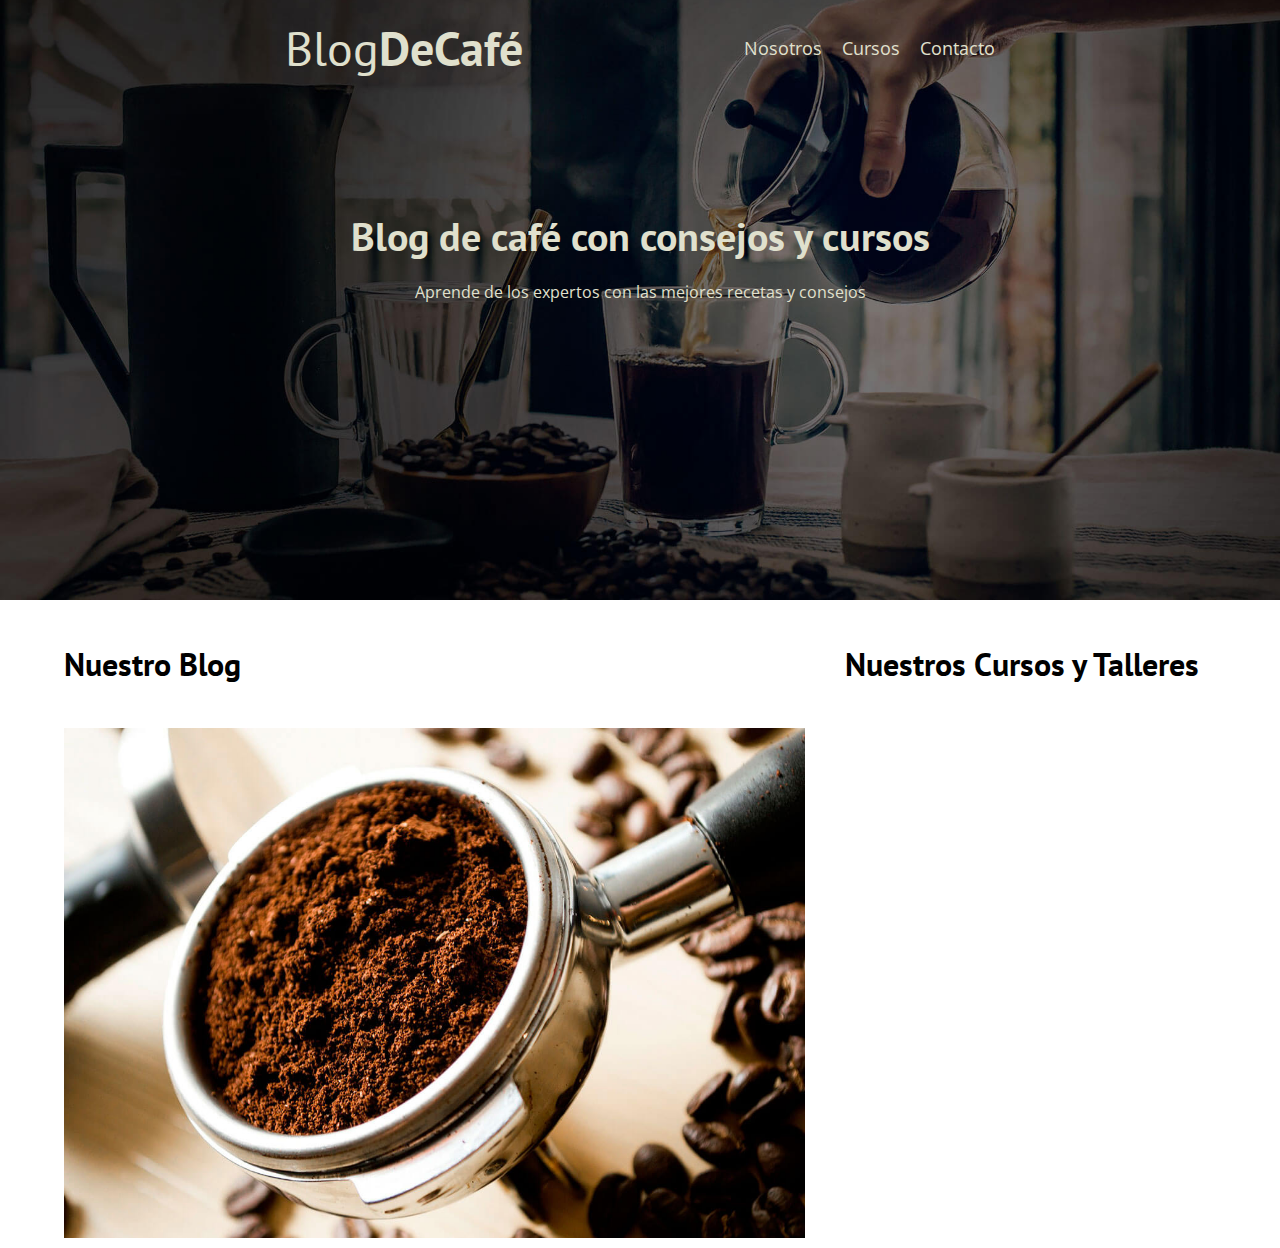
==== index.html @ 05df7c15 "# CSS HTML -- Estilos de Main" ====
<!DOCTYPE html>
<html lang="en">
<head>
    <meta charset="UTF-8">
    <meta name="viewport" content="width=device-width, initial-scale=1.0">
    <link rel="stylesheet" href="css/normalize.css">
    <link href="https://fonts.googleapis.com/css2?family=Open+Sans:wght@400&family=PT+Sans:wght@400;700&display=swap" rel="stylesheet">
    <link rel="stylesheet" href="css/style.css">
    <title>Cafe</title>
</head>
<body>

    <header class="header">

        <div class="contenedor">
            <div class="barra"><!-- barra de navegación -->
                <a href="index.html" class="logo">
                    <h1 class="logo__nombre no-margin centrar-texto">Blog<span class="logo__bold">DeCafé</span></h1>
                </a>

                <nav class="navegacion"> <!-- enlaces de navegación -->
                    <a href="nosotros.html" class="navegacion__enlace">Nosotros</a>
                    <a href="cursos.html" class="navegacion__enlace">Cursos</a>
                    <a href="contacto.html" class="navegacion__enlace">Contacto</a>
                </nav>
            </div>
        </div>

        <div class="header__texto"><!-- Texto en el encabezado -->
            <h2 class="no-margin">Blog de café con consejos y cursos</h2>
            <p class="no-margin">Aprende de los expertos con las mejores recetas y consejos</p>
        </div>
    </header>

    <div class="contenedor contenido-principal">
        <main class="blog">
            <h3>
                Nuestro Blog
            </h3>

            <article class="entrada">
                <div class="entrada__imagen">
                    <img src="./img/blog1.jpg" alt="imagen blog">
                </div>

            </article>
        </main>
        
        <aside class="sidebar">
            <h3>Nuestros Cursos y Talleres</h3>
        </aside>
    </div>
    
</body>
</html>
---- css/style.css ----
/*========================================================
                    Custoom Properties 
==========================================================*/
:root { 
    /* Agregando fuentes */
    --fuenteHeading: 'PT Sans', sans-serif;
    --fuenteParrafos: 'Open Sans', sans-serif;

    /* Agregando colores */
    --color1: #000f00;
    --color2:  #13341b;
    --color3:  #734840;
    --color4:  #b5ae7f;
    --color5:  #e0e0cd;
}

html {
    box-sizing: border-box;
    font-size: 62.5%; /* 1 rem = 10 px */
}

*, *:before, *:after {
    box-sizing: inherit;
}

body {
    background-color: var(--blanco);
    font-family: var(--fuenteParrafos);
    font-size: 1.6rem; /* Tamaño fuente */
    line-height: 2; /* Interlineado */
}

/*========================================================
                        Globales 
==========================================================*/

.contenedor {
    width: 120rem;
    width: 90%;
    margin: 0 auto;
}

/* Quitar interlineado a enlaces */
a {
    text-decoration: none;
}

/* Tamaños para títulos */
h1,h2,h3,h4 {
    font-family: var(--fuenteHeading);
}

h1 {
    font-size: 4.8rem;
}

h2 {
    font-size: 4rem;
}

h3 {
    font-size: 3.2rem;
}

h4 {
    font-size: 2.8rem;
}

img {
    max-width: 100%;
}

/*========================================================
                        Utilidades 
==========================================================*/

.no-margin {
    margin: 0;
}

.no-padding {
    padding: 0;
}

.centrar-texto {
    text-align: center;
}

/*========================================================
                        Header 
==========================================================*/

.header {
    background-image: url(../img/banner.jpg);
    height: 60rem;
    background-size: cover;
    background-repeat: no-repeat;
    background-position: center center; /* decie qué parte de la imagen quiero que se vea hor vert */
}

/* Texto de header */
.header__texto {
    color: var(--color5);
    text-align: center;
    margin-top: 5rem;
}

@media (min-width: 768px) {
  .header__texto {
    margin-top: 10rem;
  }
}

/* Nav bar */
@media (min-width: 768px) {
    .barra {
        display: flex;
        justify-content: space-evenly; /* alinear horizontal */
        align-items: center;
    }
}

.logo {
    color: var(--color5);
}

.logo__nombre {
    font-weight: 400;
}

.logo__bold {
    font-weight: 700;
}

/* Enlaces de navegación */
@media (min-width: 768px) {
    .navegacion {
      display: flex;
      gap: 2rem;
     /* margin-right: 5rem; */
    }
  }

.navegacion__enlace {
    display: block; /* agrupa elementos en renglones */
    text-align: center;
    font-size: 1.8rem;
    color: var(--color5);
}

/*========================================================
                        Main 
==========================================================*/

/* El main de esta página se encunetra en un div */

@media (min-width: 768px) {
  .contenido-principal {
    display: grid;
    grid-template-columns: 2fr 1fr;
    column-gap: 4rem;
  }
}
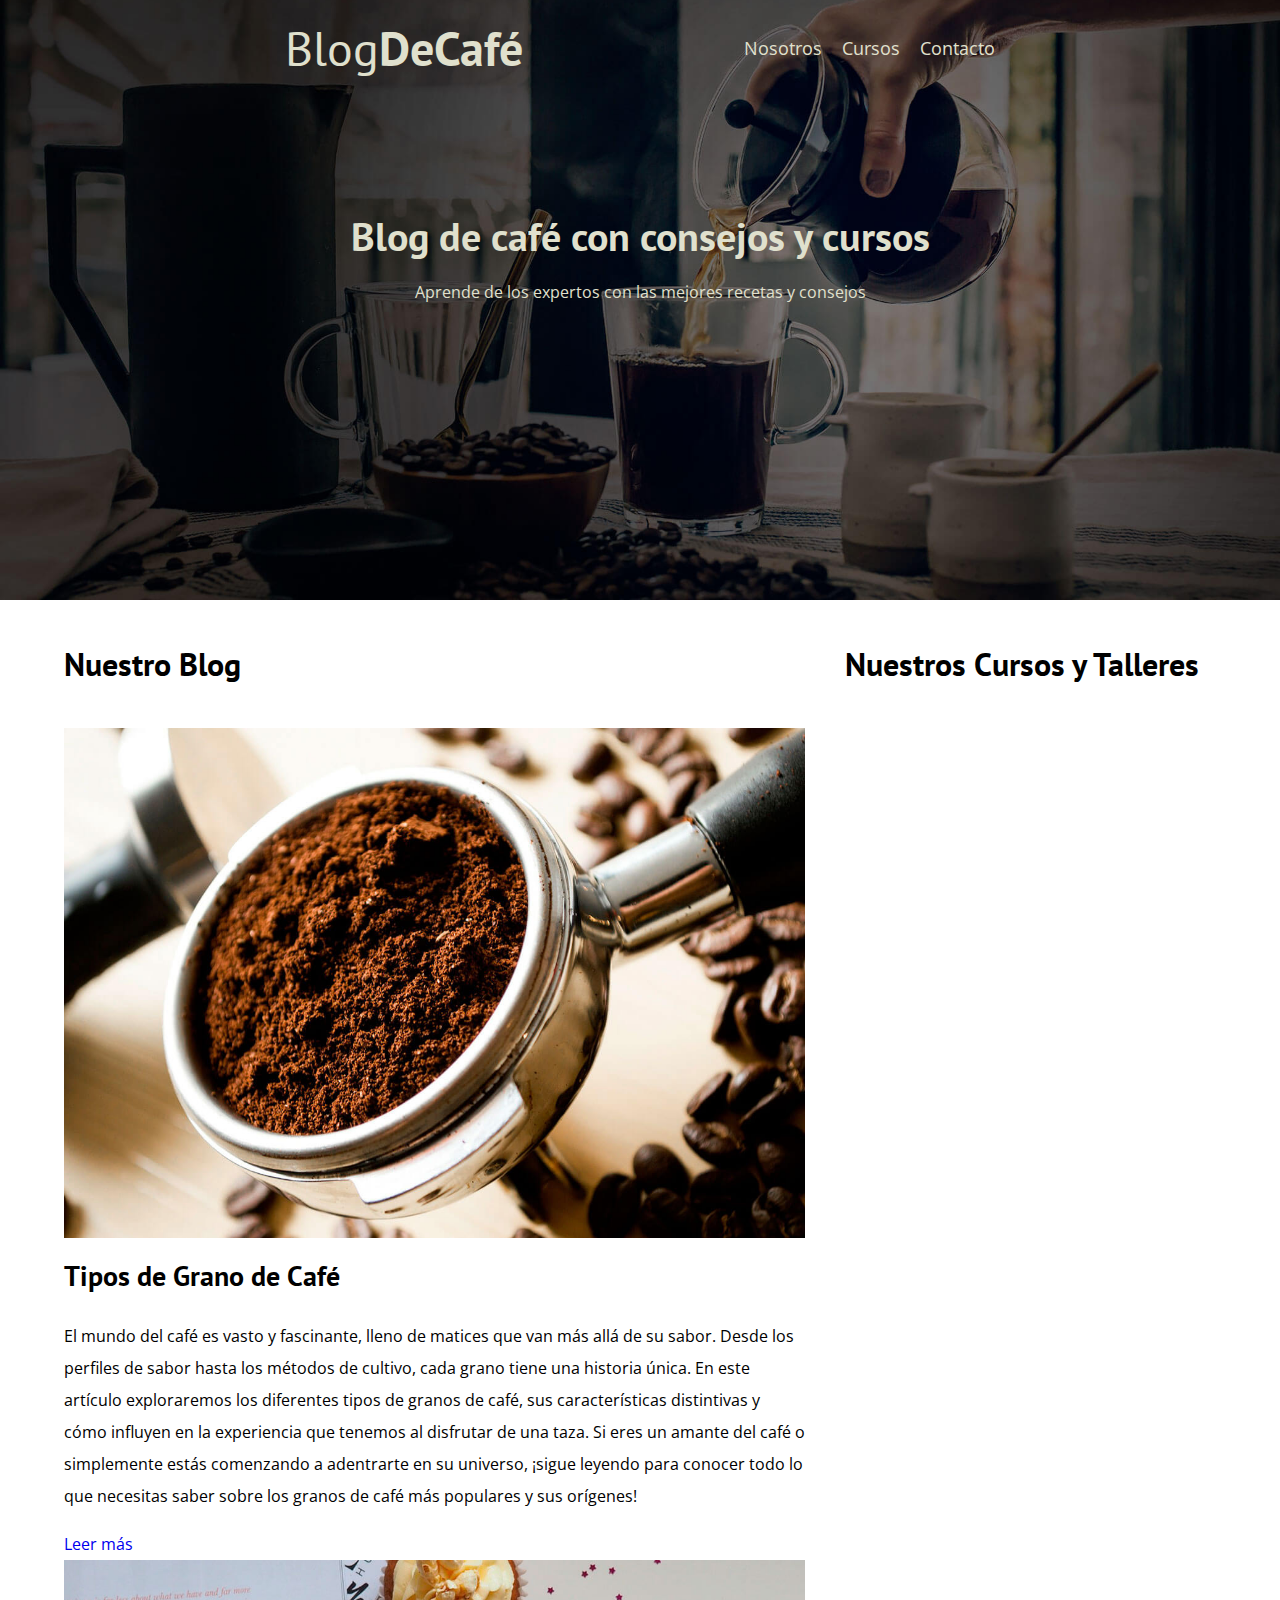
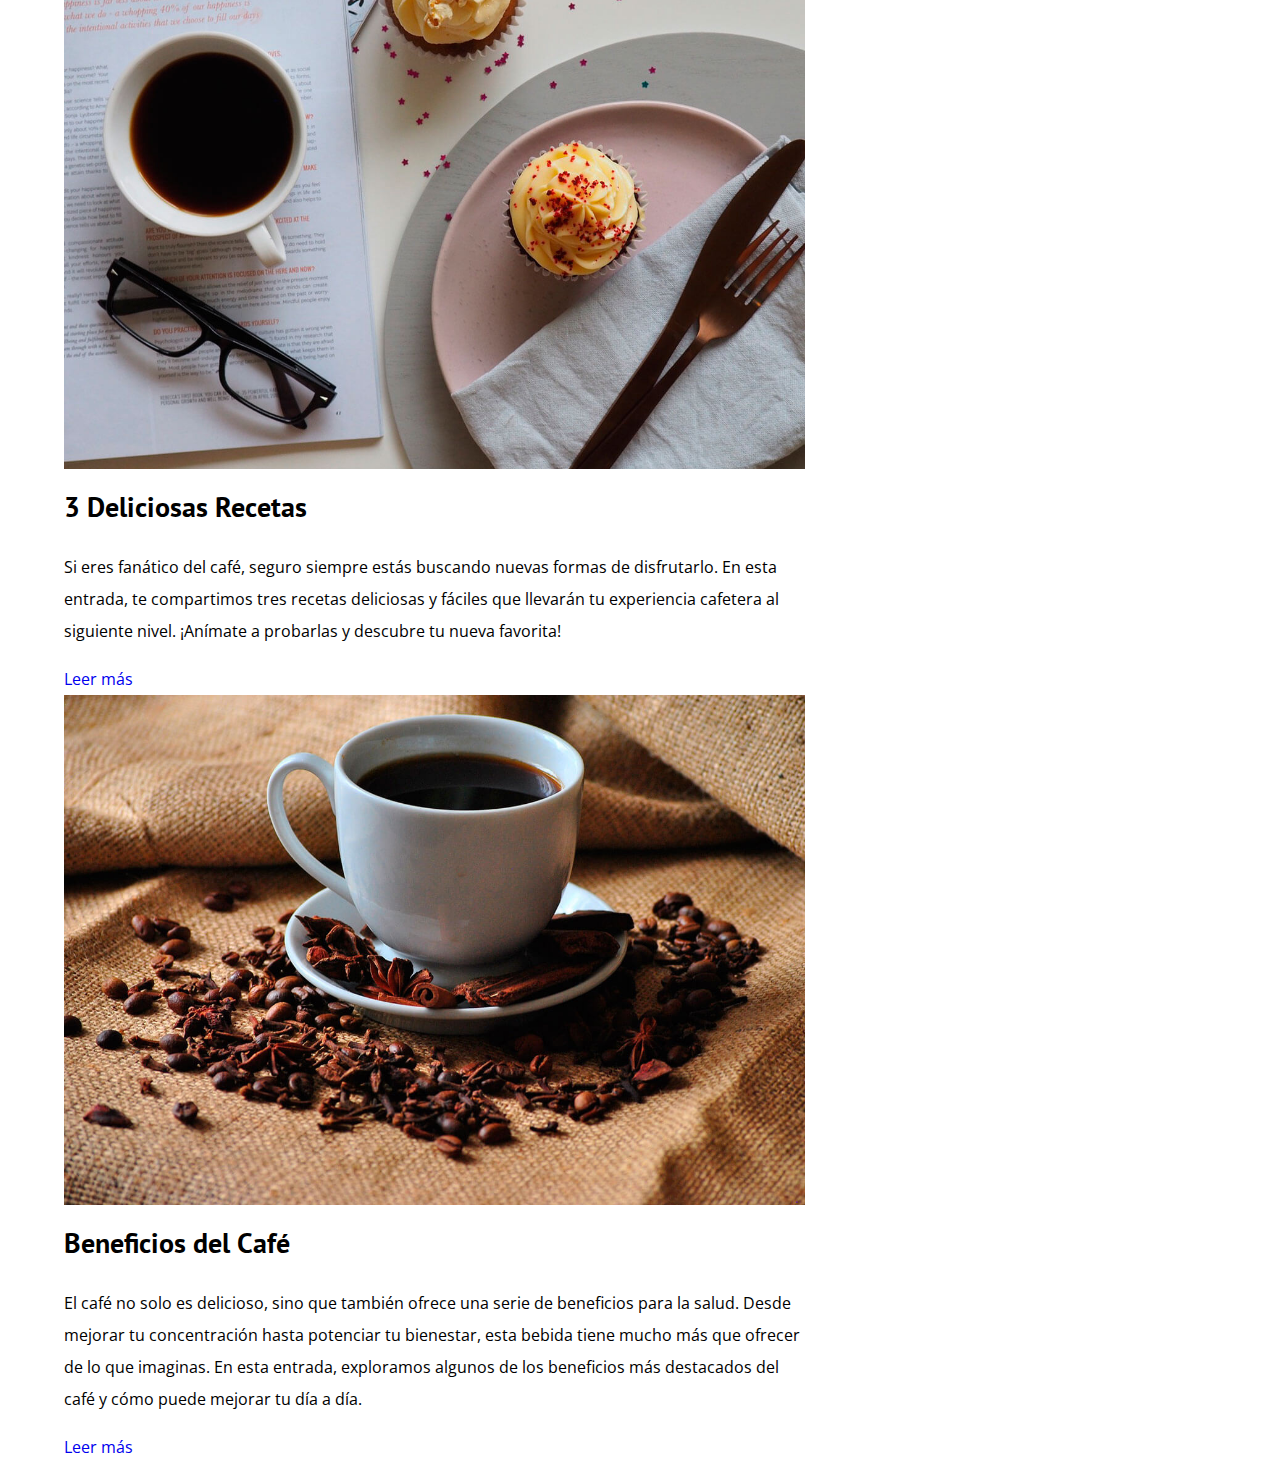
==== commit 53f22433: "# HTML -- añandiendo entradas de blog" ====
--- a/index.html
+++ b/index.html
@@ -38,9 +38,44 @@
                 Nuestro Blog
             </h3>
 
-            <article class="entrada">
+            <article class="entrada"> <!-- Primer entrada de blog -->
                 <div class="entrada__imagen">
                     <img src="./img/blog1.jpg" alt="imagen blog">
+                </div>
+
+                <div>
+                    <h4 class="no-margin">Tipos de Grano de Café</h4>
+                    <p>El mundo del café es vasto y fascinante, lleno de matices que van más allá de su sabor. Desde los perfiles de sabor hasta los métodos de cultivo, cada grano tiene una historia única. En este artículo exploraremos los diferentes tipos de granos de café, sus características distintivas y cómo influyen en la experiencia que tenemos al disfrutar de una taza. Si eres un amante del café o simplemente estás comenzando a adentrarte en su universo, ¡sigue leyendo para conocer todo lo que necesitas saber sobre los granos de café más populares y sus orígenes! </p>
+
+                    <a href="entrada.html" class="boton botton--primario">Leer más</a>
+                </div>
+
+            </article>
+
+            <article class="entrada"> <!-- Segunda entrada de blog -->
+                <div class="entrada__imagen">
+                    <img src="./img/blog2.jpg" alt="imagen blog">
+                </div>
+
+                <div>
+                    <h4 class="no-margin">3 Deliciosas Recetas</h4>
+                    <p>Si eres fanático del café, seguro siempre estás buscando nuevas formas de disfrutarlo. En esta entrada, te compartimos tres recetas deliciosas y fáciles que llevarán tu experiencia cafetera al siguiente nivel. ¡Anímate a probarlas y descubre tu nueva favorita!</p>
+
+                    <a href="entrada.html" class="boton botton--primario">Leer más</a>
+                </div>
+
+            </article>
+
+            <article class="entrada"> <!-- Tercer entrada de blog -->
+                <div class="entrada__imagen">
+                    <img src="./img/blog3.jpg" alt="imagen blog">
+                </div>
+
+                <div>
+                    <h4 class="no-margin">Beneficios del Café</h4>
+                    <p>El café no solo es delicioso, sino que también ofrece una serie de beneficios para la salud. Desde mejorar tu concentración hasta potenciar tu bienestar, esta bebida tiene mucho más que ofrecer de lo que imaginas. En esta entrada, exploramos algunos de los beneficios más destacados del café y cómo puede mejorar tu día a día.</p>
+
+                    <a href="entrada.html" class="boton botton--primario">Leer más</a>
                 </div>
 
             </article>
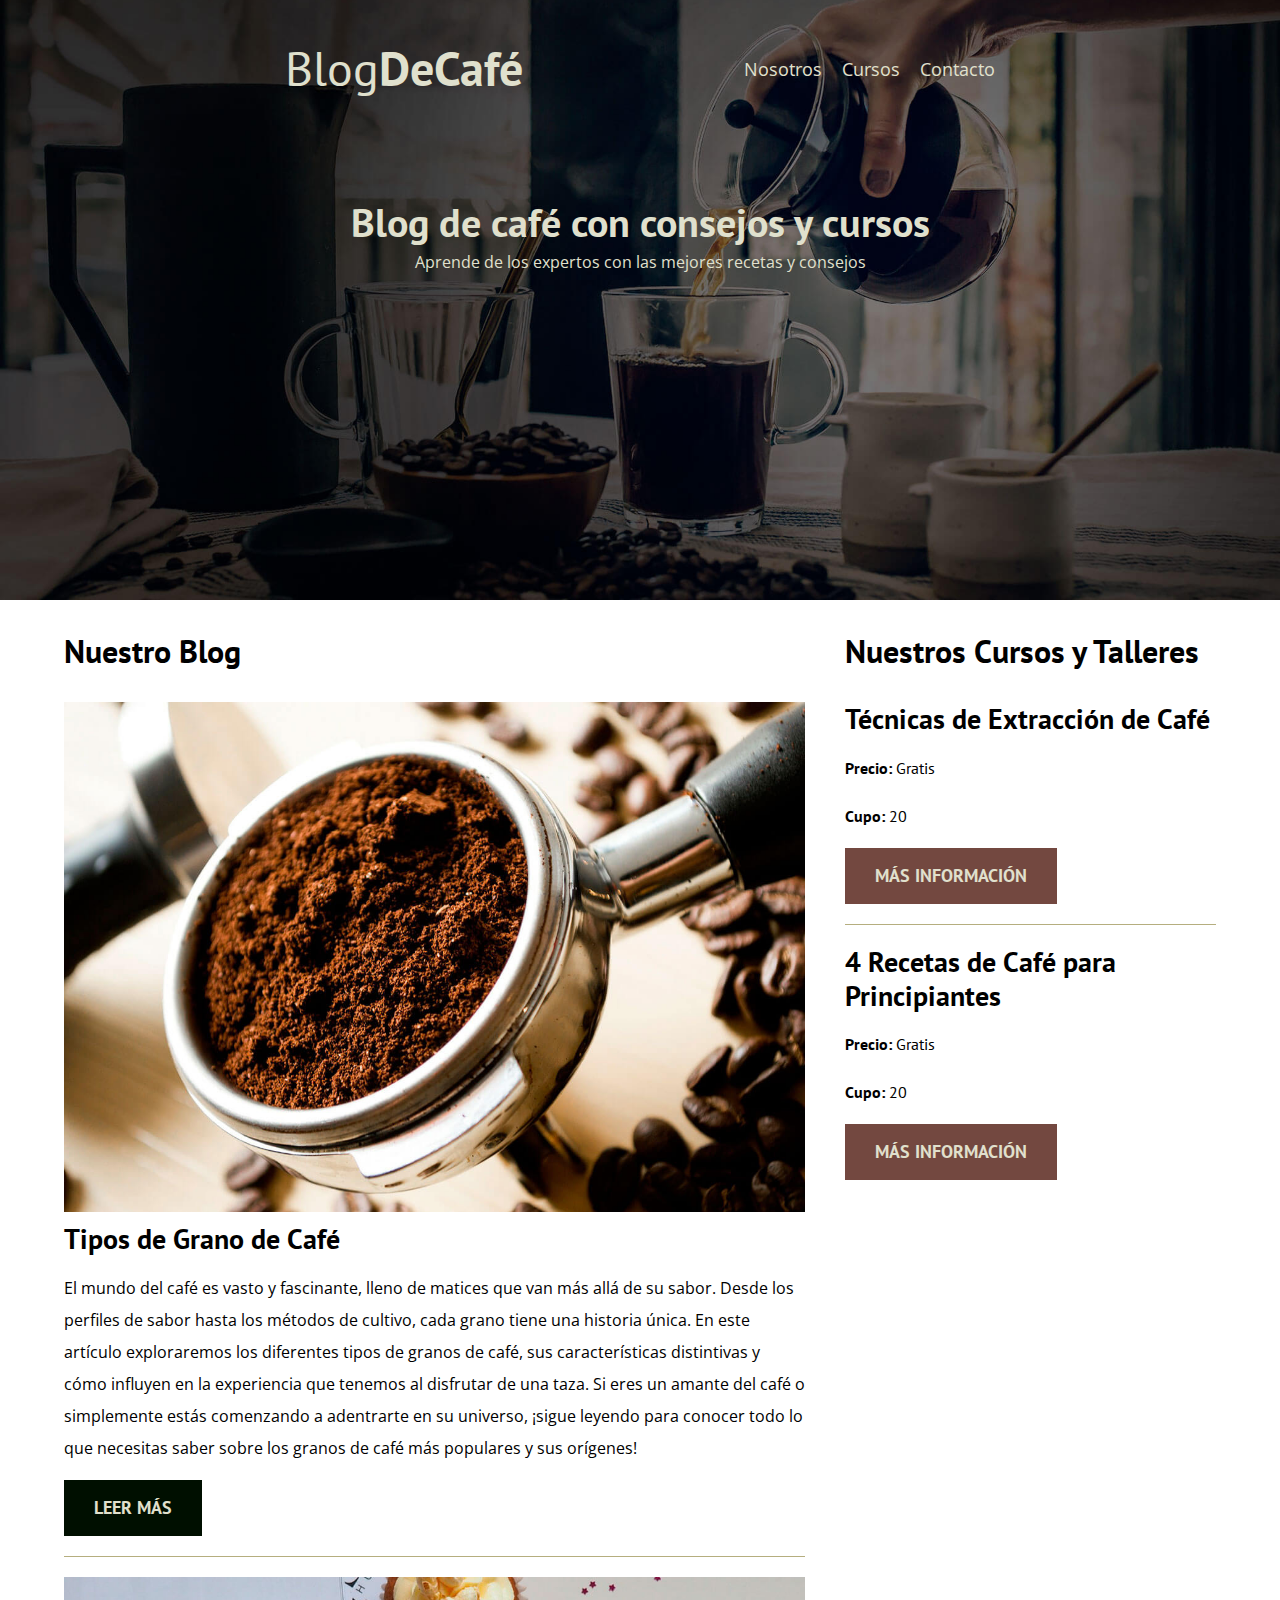
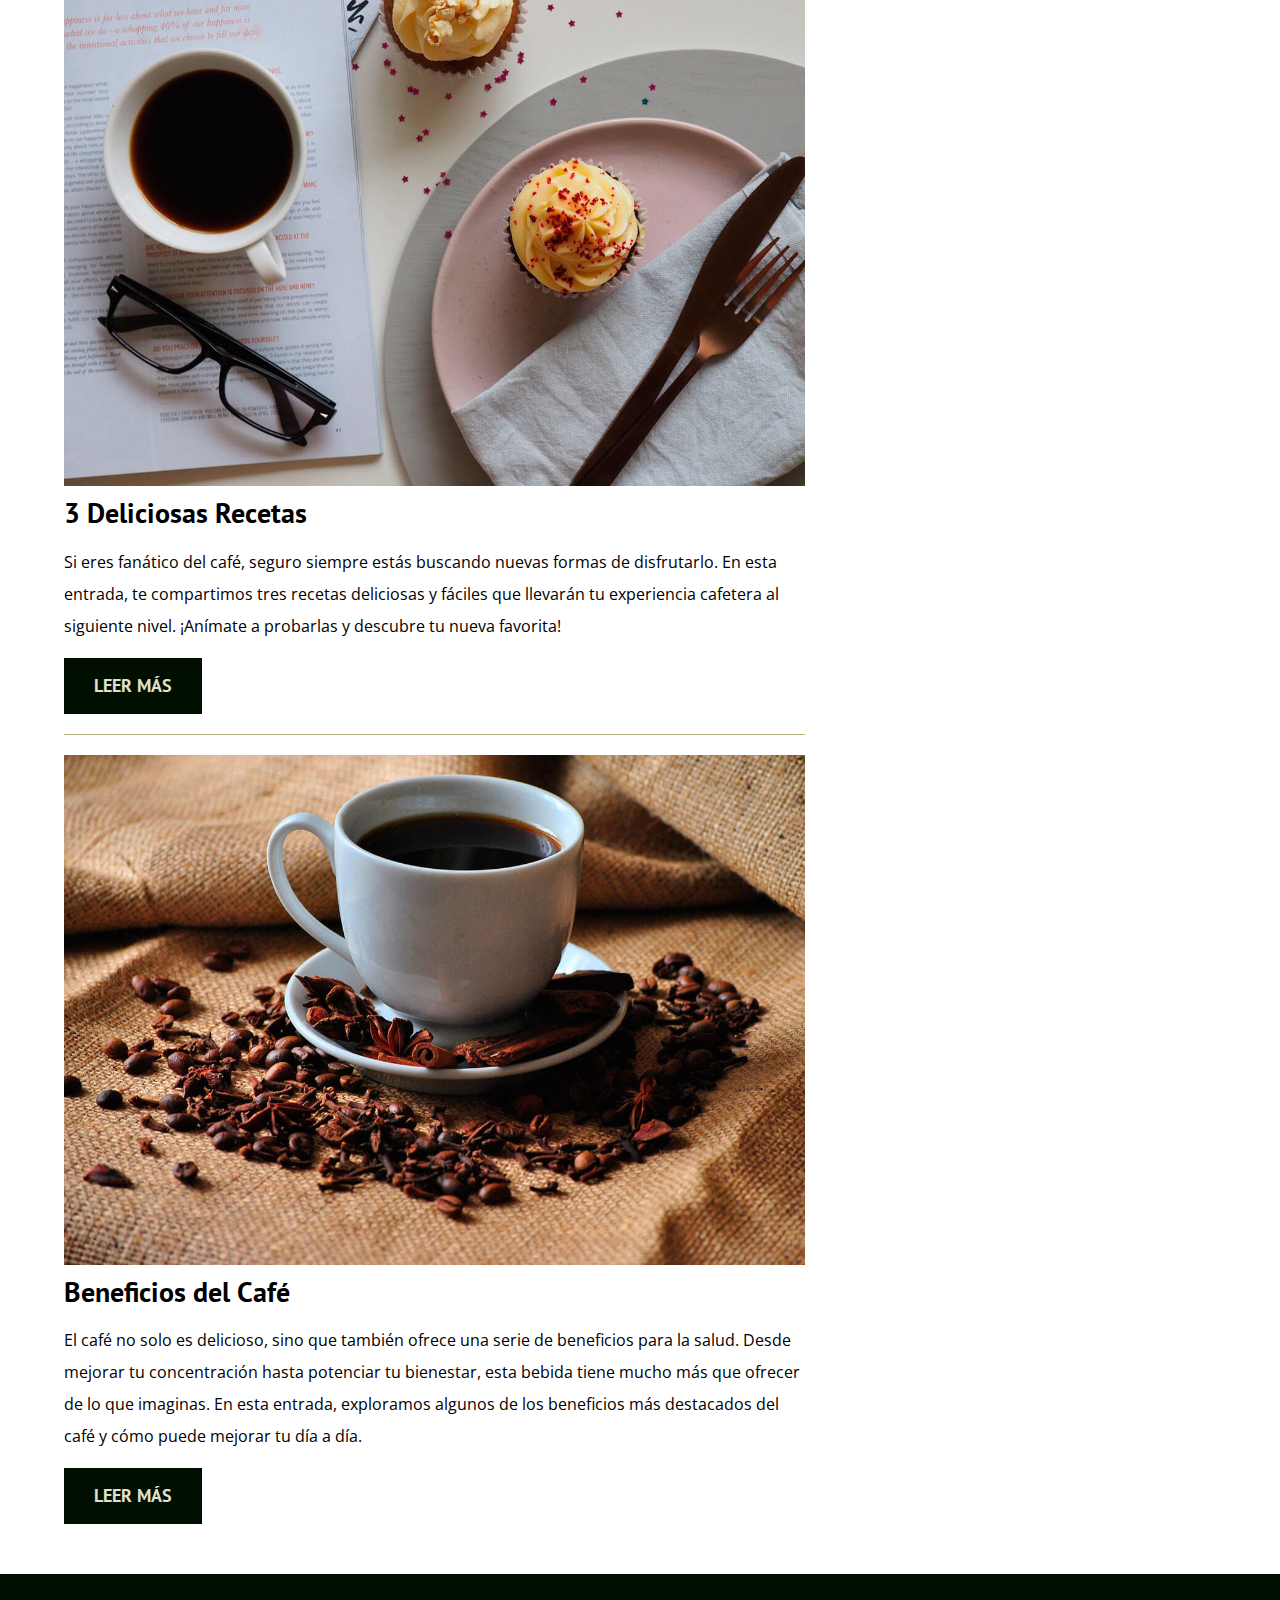
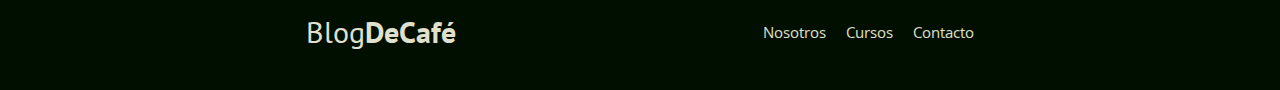
==== commit ce48526b: "#  HTML y CSS -- index - estrcuctura y estilos de index" ====
--- a/index.html
+++ b/index.html
@@ -83,8 +83,45 @@
         
         <aside class="sidebar">
             <h3>Nuestros Cursos y Talleres</h3>
+
+            <ul class="cursos no-padding">
+                <li class="widget-curso">
+                    <h4 class="no-margin">Técnicas de Extracción de Café</h4>
+                    <p class="widget-curso__label"> Precio:
+                        <span class="widget-curso__info">Gratis</span>
+                    </p>
+                    <p class="widget-curso__label"> Cupo:
+                        <span class="widget-curso__info">20</span>
+                    </p>
+                    <a href="entrada.html" class="boton botton--secundario">Más información</a>
+                </li>
+
+                <li class="widget-curso">
+                    <h4 class="no-margin">4 Recetas de Café para Principiantes</h4>
+                    <p class="widget-curso__label"> Precio:
+                        <span class="widget-curso__info">Gratis</span>
+                    </p>
+                    <p class="widget-curso__label"> Cupo:
+                        <span class="widget-curso__info">20</span>
+                    </p>
+                    <a href="entrada.html" class="boton botton--secundario">Más información</a>
+                </li>
+            </ul>
         </aside>
     </div>
     
+    <footer class="footer">
+        <a href="index.html" class="logo">
+            <h1 class="logo__nombre no-margin centrar-texto">Blog<span class="logo__bold">DeCafé</span></h1>
+        </a>
+    
+        <nav class="navegacion"> <!-- enlaces de navegación -->
+            <a href="nosotros.html" class="navegacion__enlace">Nosotros</a>
+            <a href="cursos.html" class="navegacion__enlace">Cursos</a>
+            <a href="contacto.html" class="navegacion__enlace">Contacto</a>
+        </nav>
+    </footer>
+
 </body>
+
 </html>--- a/css/style.css
+++ b/css/style.css
@@ -48,6 +48,7 @@
 /* Tamaños para títulos */
 h1,h2,h3,h4 {
     font-family: var(--fuenteHeading);
+    line-height: 1.2;
 }
 
 h1 {
@@ -111,6 +112,10 @@
   }
 }
 
+.barra {
+    padding-top: 4rem;
+}
+
 /* Nav bar */
 @media (min-width: 768px) {
     .barra {
@@ -160,4 +165,84 @@
     grid-template-columns: 2fr 1fr;
     column-gap: 4rem;
   }
-}+}
+
+/* Entradas */
+.entrada {
+    border-bottom: 1px solid var(--color4);
+    margin-bottom: 2rem;
+}
+
+.entrada:last-of-type {
+    border: none;
+    margin-bottom: 0;
+}
+
+/* botón general */
+.boton {
+    display: block; /* toma todo el espacio en dispositivos pequeños */
+    font-family: var(--fuenteHeading);
+    font-size: 1.8rem;
+    font-weight: 700;
+    color: var(--color5);
+    text-transform: uppercase;
+    text-align: center;
+    padding: 1rem 3rem;
+    margin-bottom: 2rem;
+}
+
+@media (min-width: 768px) {
+  .boton {
+    display: inline-block;
+  }
+}
+
+.botton--primario {
+    background-color: var(--color1);
+}
+
+.botton--secundario {
+    background-color: var(--color3);
+}
+
+.cursos {
+    list-style: none;
+}
+
+.widget-curso {
+    border-bottom: 1px solid var(--color4);
+    margin-bottom: 2rem;
+}
+
+.widget-curso:last-of-type {
+    border: none;
+    margin-bottom: 0;
+}
+
+.widget-curso__label {
+    font-family: var(--fuenteHeading);
+    font-weight: bold;
+}
+
+.widget-curso__info {
+    font-weight: normal;
+}
+/*========================================================
+                        Footer 
+==========================================================*/
+.footer {
+    display: flex;
+    justify-content: space-evenly;
+    align-items: center;
+    background-color: var(--color1);
+    padding: 4rem 0;
+    margin-top: 3rem;
+}
+
+.footer h1 {
+    font-size: 3rem;
+}
+
+.footer a{
+    font-size: 1.5rem;
+}
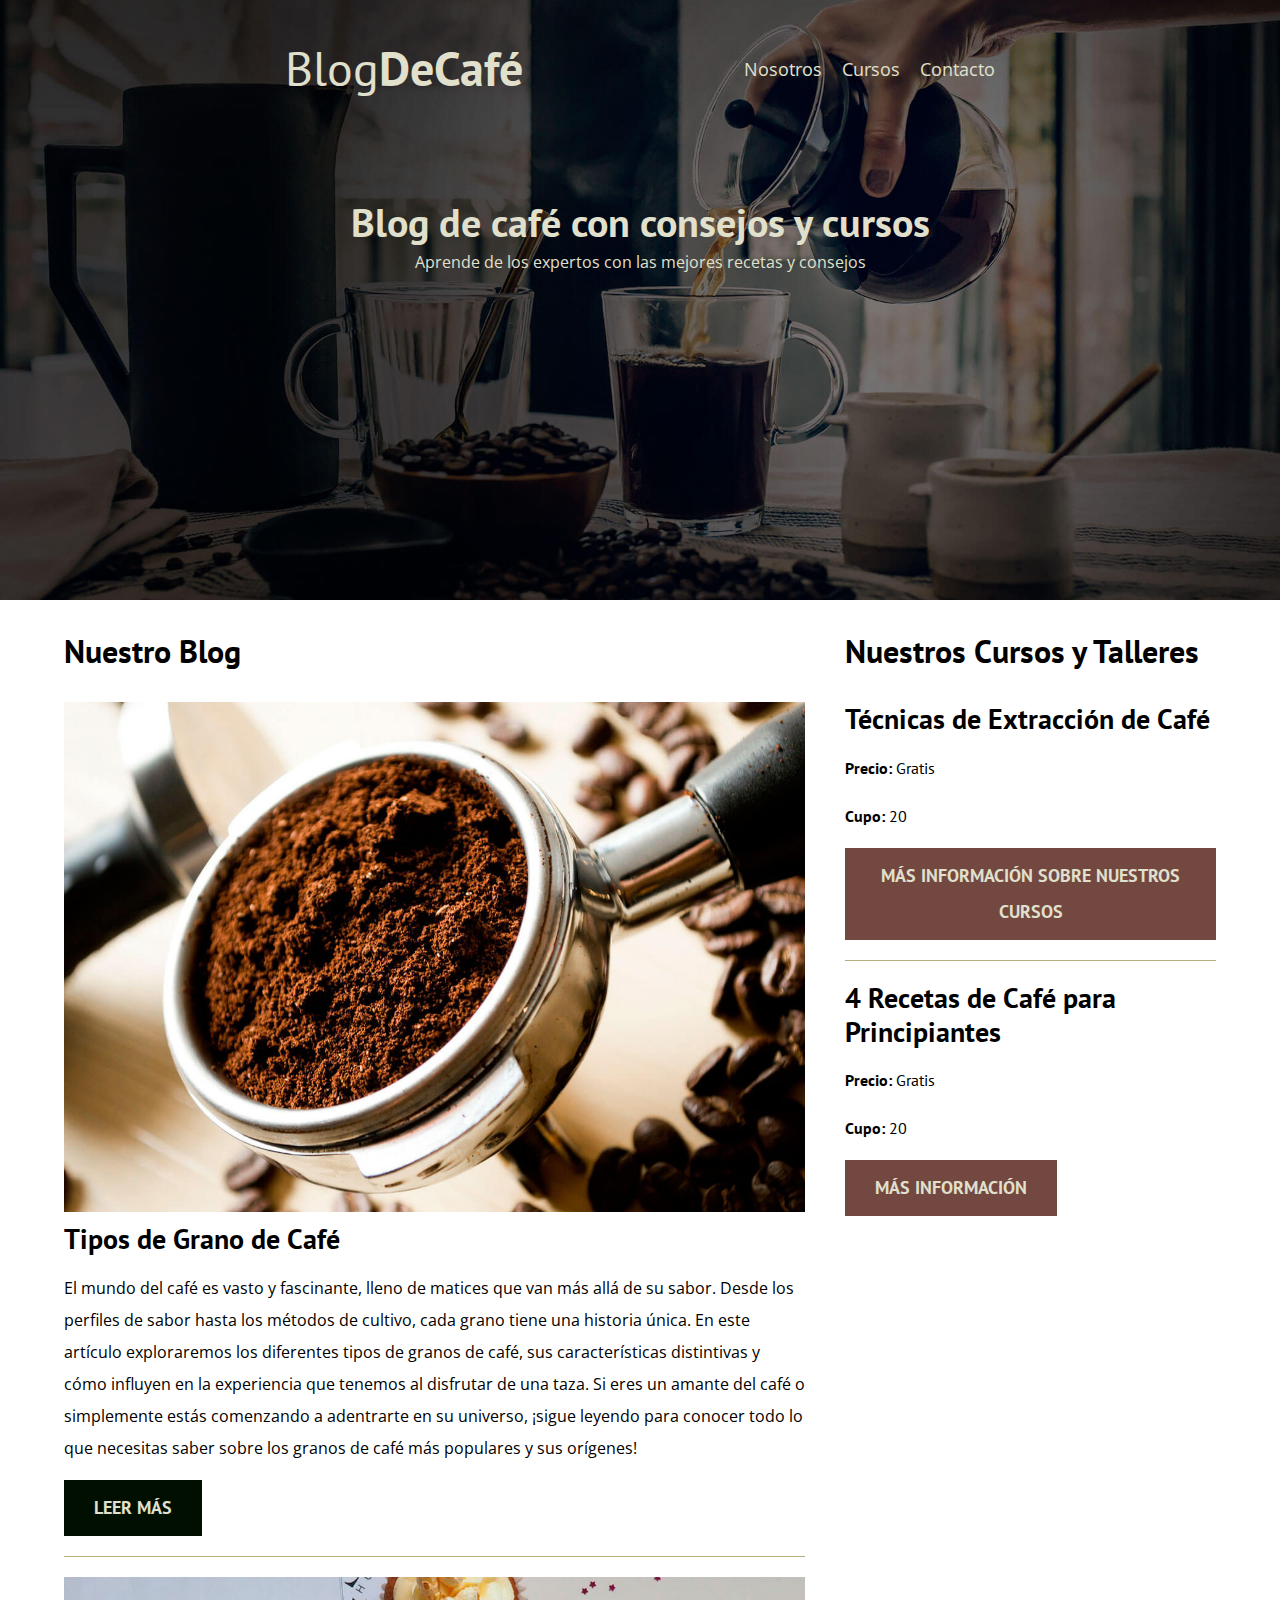
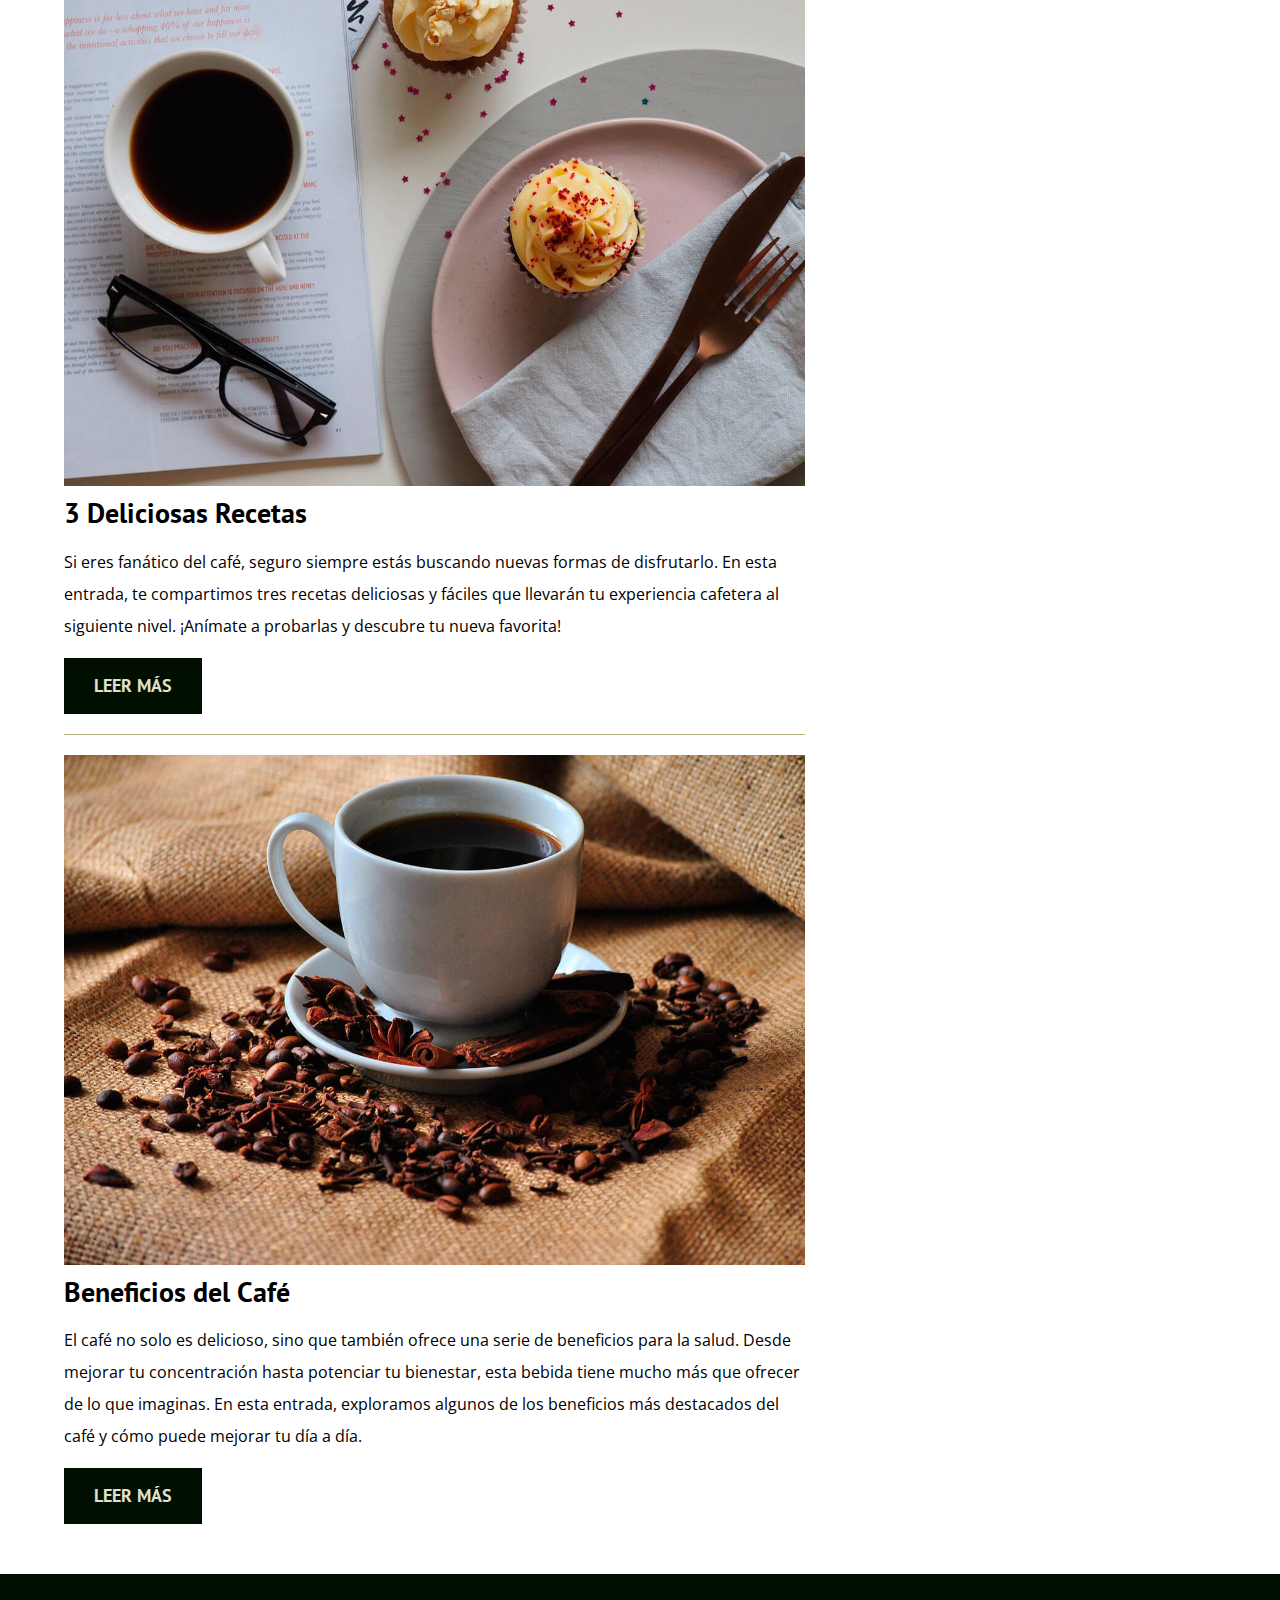
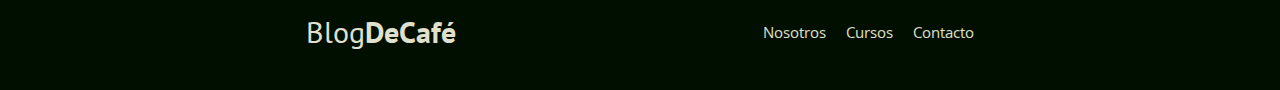
==== commit 2dde2c26: "#  HTML -- index - etiquetas META" ====
--- a/index.html
+++ b/index.html
@@ -7,6 +7,7 @@
     <link href="https://fonts.googleapis.com/css2?family=Open+Sans:wght@400&family=PT+Sans:wght@400;700&display=swap" rel="stylesheet">
     <link rel="stylesheet" href="css/style.css">
     <title>Cafe</title>
+    <meta name="description" content="Página web de blog de Café">
 </head>
 <body>
 
@@ -19,8 +20,8 @@
                 </a>
 
                 <nav class="navegacion"> <!-- enlaces de navegación -->
-                    <a href="nosotros.html" class="navegacion__enlace">Nosotros</a>
-                    <a href="cursos.html" class="navegacion__enlace">Cursos</a>
+                    <a href="./html/nosotros.html" class="navegacion__enlace">Nosotros</a>
+                    <a href="./html/cursos.html" class="navegacion__enlace">Cursos</a>
                     <a href="contacto.html" class="navegacion__enlace">Contacto</a>
                 </nav>
             </div>
@@ -40,21 +41,21 @@
 
             <article class="entrada"> <!-- Primer entrada de blog -->
                 <div class="entrada__imagen">
-                    <img src="./img/blog1.jpg" alt="imagen blog">
+                    <img loading="lazy" src="./img/blog1.jpg" alt="imagen blog">
                 </div>
 
                 <div>
                     <h4 class="no-margin">Tipos de Grano de Café</h4>
                     <p>El mundo del café es vasto y fascinante, lleno de matices que van más allá de su sabor. Desde los perfiles de sabor hasta los métodos de cultivo, cada grano tiene una historia única. En este artículo exploraremos los diferentes tipos de granos de café, sus características distintivas y cómo influyen en la experiencia que tenemos al disfrutar de una taza. Si eres un amante del café o simplemente estás comenzando a adentrarte en su universo, ¡sigue leyendo para conocer todo lo que necesitas saber sobre los granos de café más populares y sus orígenes! </p>
 
-                    <a href="entrada.html" class="boton botton--primario">Leer más</a>
+                    <a href="./html/entrada.html" class="boton botton--primario">Leer más</a>
                 </div>
 
             </article>
 
             <article class="entrada"> <!-- Segunda entrada de blog -->
                 <div class="entrada__imagen">
-                    <img src="./img/blog2.jpg" alt="imagen blog">
+                    <img loading="lazy" src="./img/blog2.jpg" alt="imagen blog">
                 </div>
 
                 <div>
@@ -68,7 +69,7 @@
 
             <article class="entrada"> <!-- Tercer entrada de blog -->
                 <div class="entrada__imagen">
-                    <img src="./img/blog3.jpg" alt="imagen blog">
+                    <img loading="lazy" src="./img/blog3.jpg" alt="imagen blog">
                 </div>
 
                 <div>
@@ -93,7 +94,7 @@
                     <p class="widget-curso__label"> Cupo:
                         <span class="widget-curso__info">20</span>
                     </p>
-                    <a href="entrada.html" class="boton botton--secundario">Más información</a>
+                    <a href="entrada.html" class="boton botton--secundario">Más información sobre nuestros cursos</a>
                 </li>
 
                 <li class="widget-curso">
@@ -116,7 +117,7 @@
         </a>
     
         <nav class="navegacion"> <!-- enlaces de navegación -->
-            <a href="nosotros.html" class="navegacion__enlace">Nosotros</a>
+            <a href="./html/nosotros.html" class="navegacion__enlace">Nosotros</a>
             <a href="cursos.html" class="navegacion__enlace">Cursos</a>
             <a href="contacto.html" class="navegacion__enlace">Contacto</a>
         </nav>
--- a/css/style.css
+++ b/css/style.css
@@ -189,6 +189,11 @@
     text-align: center;
     padding: 1rem 3rem;
     margin-bottom: 2rem;
+    border: none;
+}
+
+.boton:hover {
+    cursor: pointer;
 }
 
 @media (min-width: 768px) {
@@ -226,6 +231,93 @@
 
 .widget-curso__info {
     font-weight: normal;
+}
+
+/*========================================================
+                    Nosotros 
+==========================================================*/
+
+@media (min-width: 768px) {
+    .sobre-nosotros {
+        display: grid;
+        grid-template-columns: repeat(2, 1fr);
+        gap: 2rem;
+    }  
+}
+
+/*========================================================
+                        Cursos 
+==========================================================*/
+
+.curso {
+    padding: 3rem 0;
+    border-bottom: 1px solid var(--color4);
+}
+
+@media (min-width: 768px) {
+    .curso {
+        display: grid;
+        grid-template-columns: 1fr 2fr;
+        column-gap: 2rem;
+    }
+}
+
+.curso {
+    border-bottom: 1px solid var(--color4);
+    margin-bottom: 2rem;
+}
+
+.curso:last-of-type {
+    border: none;
+    margin-bottom: 0;
+}
+
+.curso__label {
+    font-family: var(--fuenteHeading);
+    font-weight: bold;
+}
+
+.curso__info {
+    font-weight: normal;
+}
+
+/*========================================================
+                        Contacto 
+==========================================================*/
+.contacto-bg {
+    background-image: url(../img/contacto.jpg);
+    height: 400px;
+    background-size: cover;
+    background-repeat: no-repeat;
+}
+
+.contacto-formulario {
+    background-color: #ffff;
+    margin: -5rem auto 0 auto;
+    width: 95%;
+    padding: 5rem;
+}
+
+.campo {
+    display: flex;
+    margin-bottom: 2rem;
+    gap: 2rem;
+}
+
+.campo__label {
+    flex: 0 0 9rem;
+    text-align: right;
+}
+
+.campo__field {
+    flex: 1;
+    border: 1px solid var(#b5ae7f);
+}
+
+.campo__field--textarea {
+    flex: 1;;
+    height: 200px;
+
 }
 /*========================================================
                         Footer 
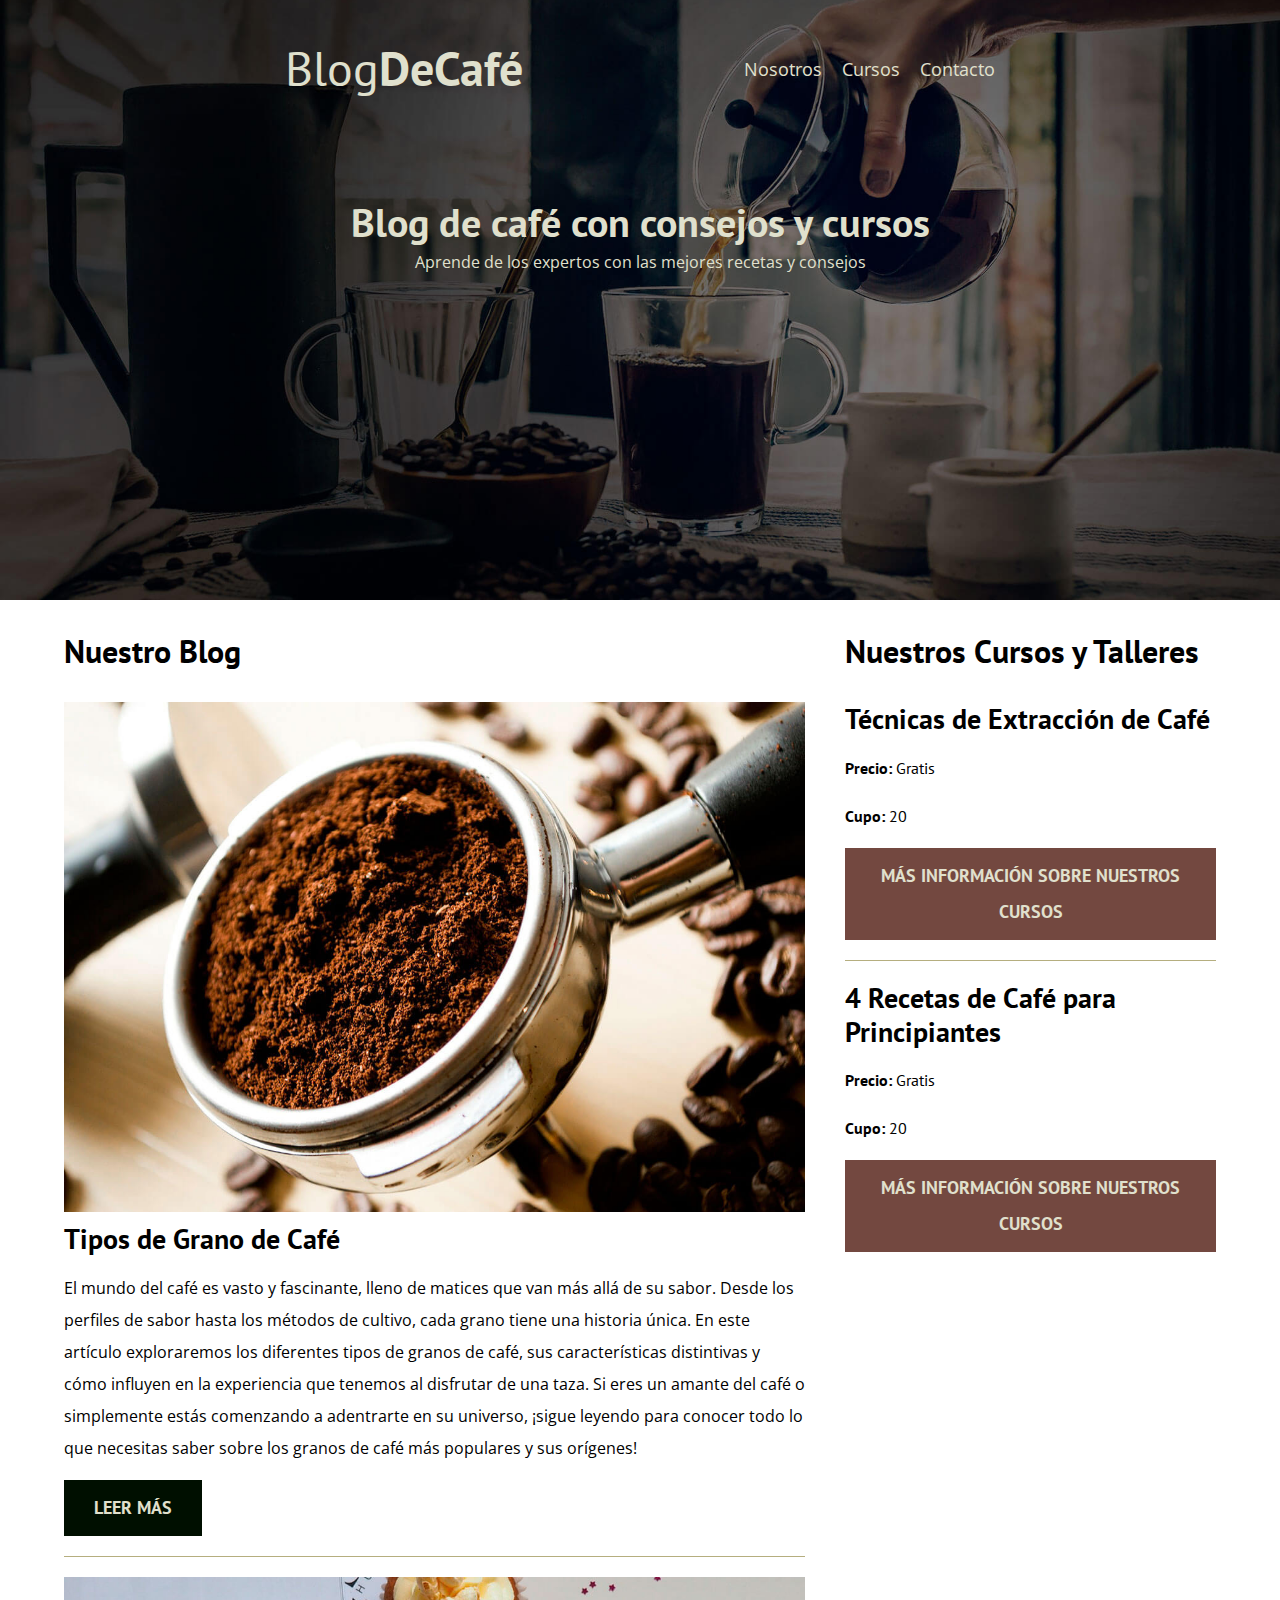
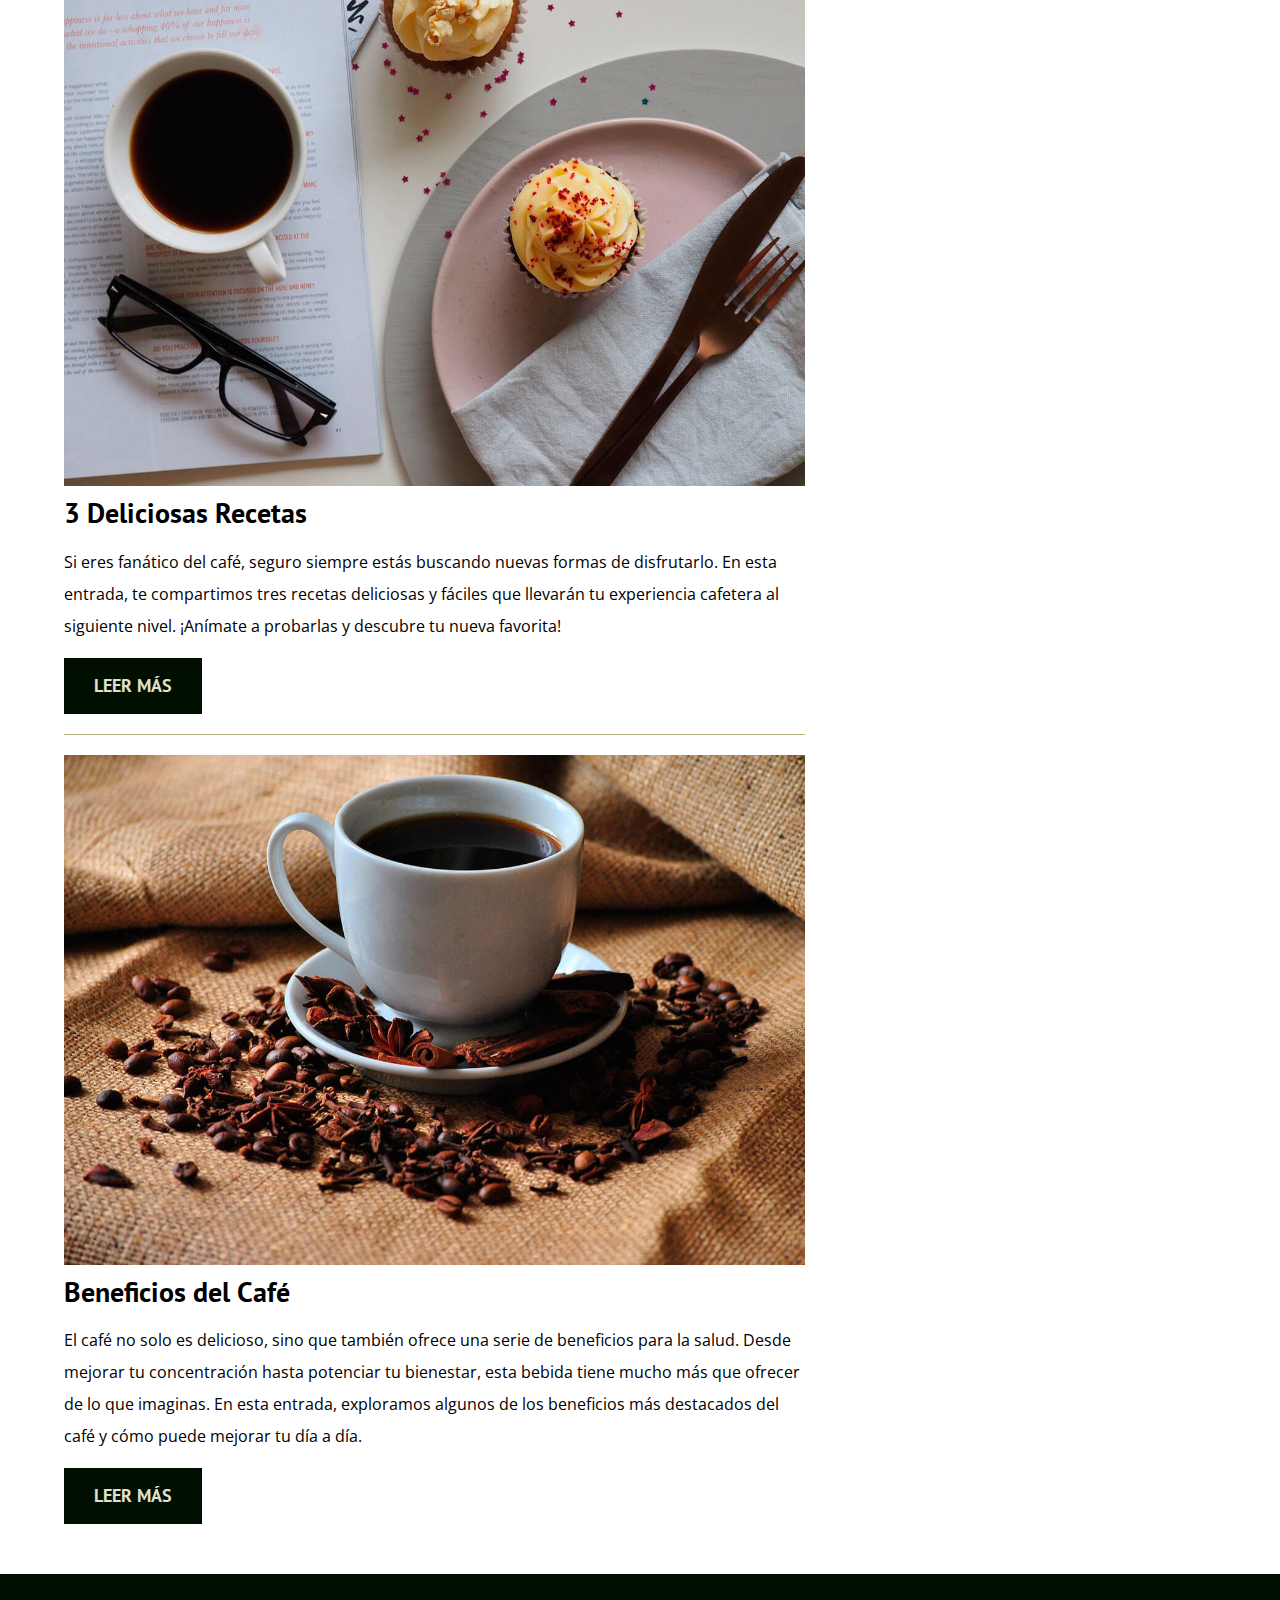
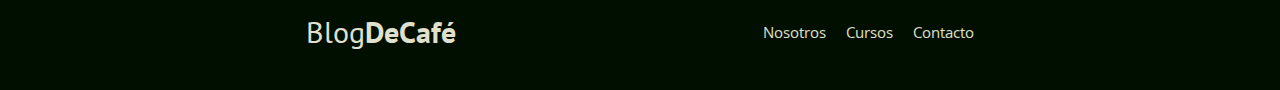
==== commit 4602d5c0: "#  HTML -- index - etiquetas meta" ====
--- a/index.html
+++ b/index.html
@@ -105,7 +105,7 @@
                     <p class="widget-curso__label"> Cupo:
                         <span class="widget-curso__info">20</span>
                     </p>
-                    <a href="entrada.html" class="boton botton--secundario">Más información</a>
+                    <a href="entrada.html" class="boton botton--secundario">Más información sobre nuestros cursos</a>
                 </li>
             </ul>
         </aside>
